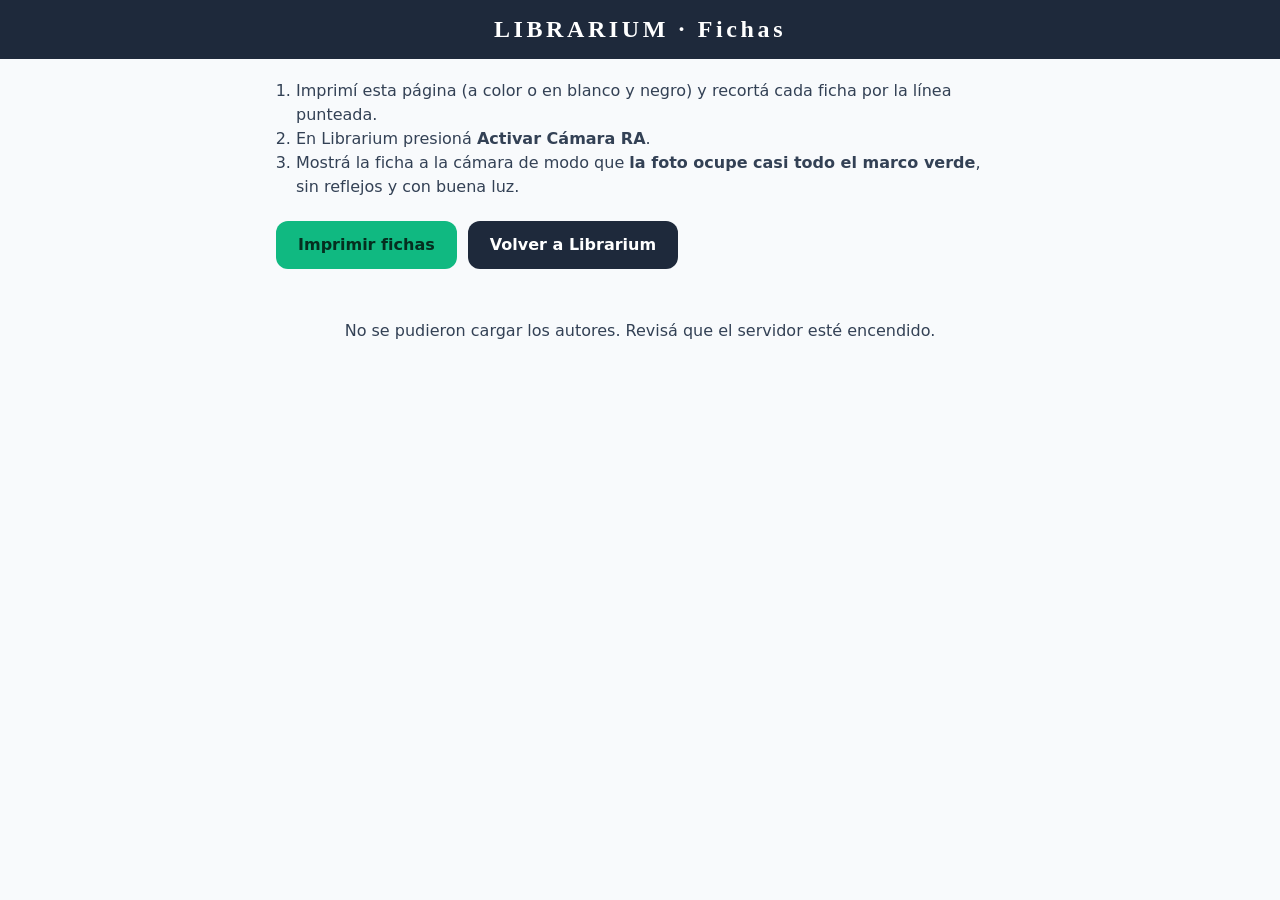
==== src/main/resources/web/marcadores.html @ d951fc3d "Librarium: proyecto para galeria digital" ====
<!doctype html>
<html lang="es">
<head>
  <meta charset="utf-8">
  <meta name="viewport" content="width=device-width, initial-scale=1">
  <title>Fichas de autores</title>
  <style>
    :root { --azul-marino: #1E293B; --gris-claro: #F8FAFC; --esmeralda: #10B981; --texto: #334155; }
    * { box-sizing: border-box; }
    body { margin: 0; background: var(--gris-claro); color: var(--texto); font-family: system-ui, -apple-system, "Segoe UI", Roboto, sans-serif; }
    header { background: var(--azul-marino); color: #fff; padding: 16px; text-align: center; }
    header h1 { margin: 0; font-family: Georgia, serif; letter-spacing: .15em; font-size: 1.5rem; }
    .instrucciones { max-width: 760px; margin: 20px auto; padding: 0 16px; line-height: 1.5; }
    .instrucciones ol { padding-left: 20px; }
    .boton { display: inline-block; margin: 6px 6px 0 0; padding: 12px 22px; border: 0; border-radius: 12px; font: inherit; font-weight: 700; cursor: pointer; text-decoration: none; }
    .imprimir { background: var(--esmeralda); color: #052E1F; }
    .volver { background: var(--azul-marino); color: #fff; }
    .fichas { display: flex; flex-wrap: wrap; justify-content: center; gap: 24px; padding: 16px 16px 40px; }
    .ficha { width: 9.5cm; background: #fff; border: 1px dashed #94A3B8; border-radius: 6px; padding: .6cm; text-align: center; break-inside: avoid; page-break-inside: avoid; }
    .ficha img { display: block; width: 100%; height: auto; }
    .ficha h2 { margin: .35cm 0 0; color: var(--azul-marino); font-size: 1.15rem; }
    .ficha p { margin: .1cm 0 0; font-size: .85rem; color: #64748B; }
    @media print {
      @page { margin: 1cm; }
      body { background: #fff; }
      header, .instrucciones { display: none; }
      .fichas { padding: 0; gap: .8cm; }
    }
  </style>
</head>
<body>
  <header><h1>LIBRARIUM · Fichas</h1></header>
  <section class="instrucciones">
    <ol>
      <li>Imprimí esta página (a color o en blanco y negro) y recortá cada ficha por la línea punteada.</li>
      <li>En Librarium presioná <strong>Activar Cámara RA</strong>.</li>
      <li>Mostrá la ficha a la cámara de modo que <strong>la foto ocupe casi todo el marco verde</strong>, sin reflejos y con buena luz.</li>
    </ol>
    <button type="button" class="boton imprimir" onclick="window.print()">Imprimir fichas</button>
    <a class="boton volver" href="./">Volver a Librarium</a>
  </section>
  <main id="fichas" class="fichas"><p>Cargando…</p></main>
  <script>
    const escapar = (t) => String(t ?? '').replace(/[&<>"']/g, (c) => ({ '&': '&amp;', '<': '&lt;', '>': '&gt;', '"': '&quot;', "'": '&#39;' }[c]));
    fetch('api/autores')
      .then((r) => r.json())
      .then((autores) => {
        document.getElementById('fichas').innerHTML = autores.map((a) => `
          <article class="ficha">
            <img src="${escapar(a.foto)}" alt="Foto de ${escapar(a.nombre)}">
            <h2>${escapar(a.nombre)}</h2>
            <p>Librarium · Literatura Paraguaya Interactiva</p>
          </article>`).join('');
      })
      .catch(() => {
        document.getElementById('fichas').innerHTML = '<p>No se pudieron cargar los autores. Revisá que el servidor esté encendido.</p>';
      });
  </script>
</body>
</html>
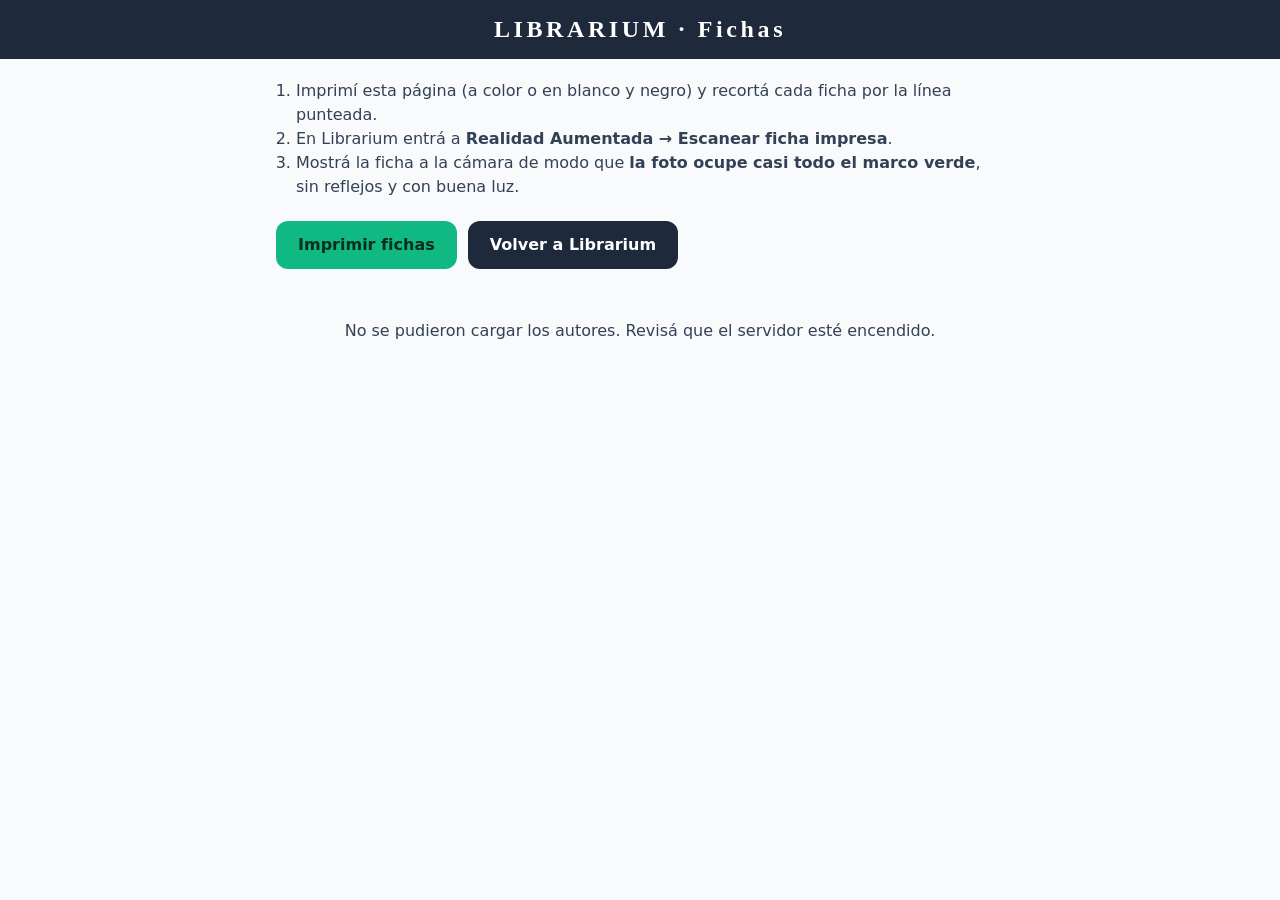
==== commit d0634e60: "Documentación técnica del proyecto" ====
--- a/src/main/resources/web/marcadores.html
+++ b/src/main/resources/web/marcadores.html
@@ -33,17 +33,18 @@
   <section class="instrucciones">
     <ol>
       <li>Imprimí esta página (a color o en blanco y negro) y recortá cada ficha por la línea punteada.</li>
-      <li>En Librarium presioná <strong>Activar Cámara RA</strong>.</li>
+      <li>En Librarium entrá a <strong>Realidad Aumentada → Escanear ficha impresa</strong>.</li>
       <li>Mostrá la ficha a la cámara de modo que <strong>la foto ocupe casi todo el marco verde</strong>, sin reflejos y con buena luz.</li>
     </ol>
     <button type="button" class="boton imprimir" onclick="window.print()">Imprimir fichas</button>
     <a class="boton volver" href="./">Volver a Librarium</a>
   </section>
   <main id="fichas" class="fichas"><p>Cargando…</p></main>
-  <script>
-    const escapar = (t) => String(t ?? '').replace(/[&<>"']/g, (c) => ({ '&': '&amp;', '<': '&lt;', '>': '&gt;', '"': '&quot;', "'": '&#39;' }[c]));
-    fetch('api/autores')
-      .then((r) => r.json())
+  <script type="module">
+    import { obtenerAutores } from './js/api.js';
+    import { escapar } from './js/plantillas.js';
+
+    obtenerAutores()
       .then((autores) => {
         document.getElementById('fichas').innerHTML = autores.map((a) => `
           <article class="ficha">
